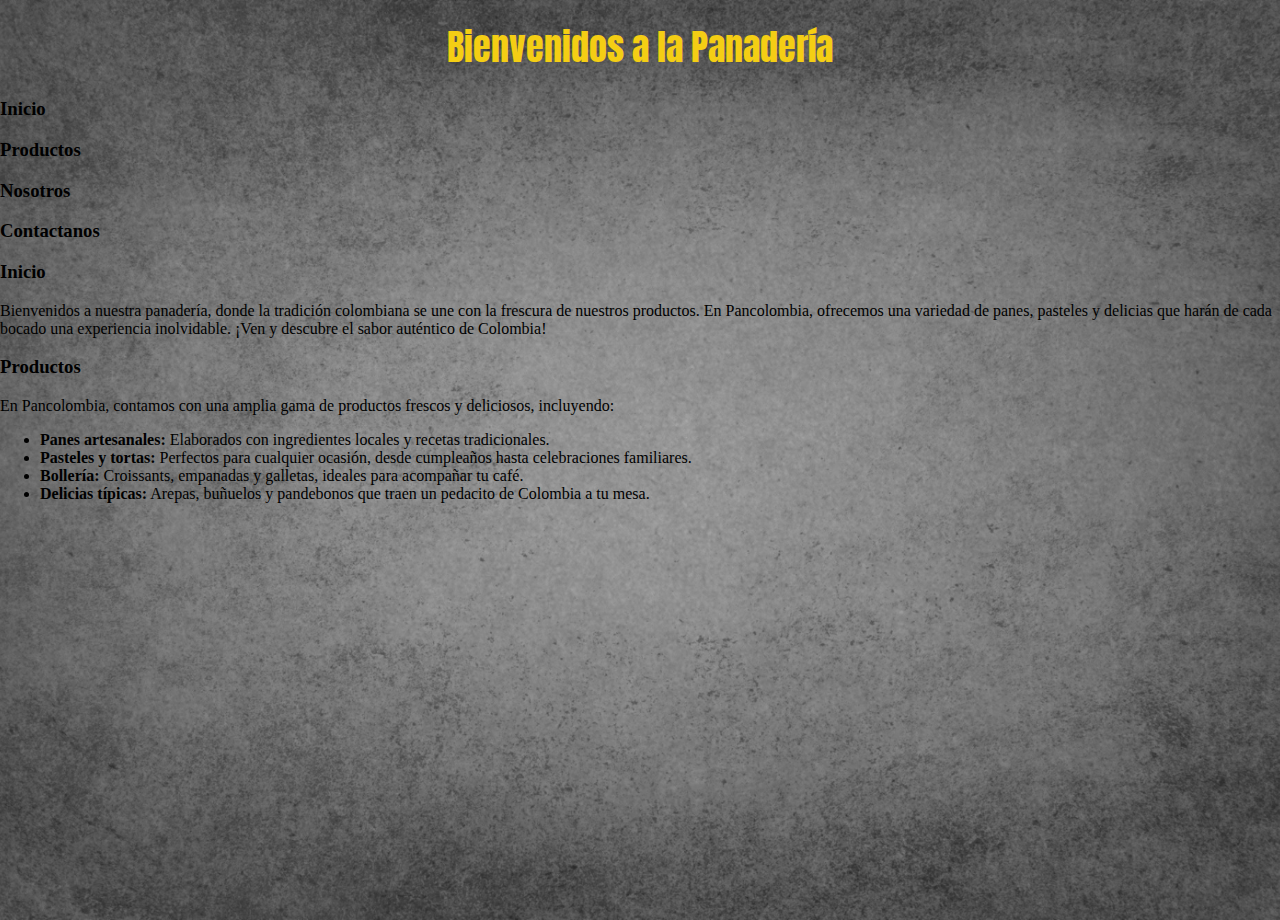
==== Panaderia.html @ d2364f93 "Se Realiza Creación de página web con los datos básicos" ====
<!DOCTYPE html>
<html lang="es">

<head>
    <meta charset="UTF-8">
    <meta name="viewport" content="width=device-width, initial-scale=1.0">
    <title>Panadería - Imagen de Fondo</title>
    <link rel="stylesheet" href="Panaderia.css">
    <link rel="preconnect" href="https://fonts.googleapis.com">
<link rel="preconnect" href="https://fonts.gstatic.com" crossorigin>
<link href="https://fonts.googleapis.com/css2?family=Anton&display=swap" rel="stylesheet">

</head>

<body>
    <div id="fondo">
        <h1 id="welcome">Bienvenidos a la Panadería</h1>
        <h3>Inicio</h3>
        <h3>Productos</h3>
        <h3>Nosotros</h3>
        <h3>Contactanos</h3>

        <h3 id="Inicio">Inicio</h3>
        <p>Bienvenidos a nuestra panadería, donde la tradición colombiana se une con la frescura de nuestros productos. En Pancolombia, ofrecemos una variedad de panes, pasteles y delicias que harán de cada bocado una experiencia inolvidable. ¡Ven y descubre el sabor auténtico de Colombia!</p>
    </div>    
        <h3 id="Productos">Productos</h3>
<p>En Pancolombia, contamos con una amplia gama de productos frescos y deliciosos, incluyendo:</p>
<ul>
    <li><strong>Panes artesanales:</strong> Elaborados con ingredientes locales y recetas tradicionales.</li>
    <li><strong>Pasteles y tortas:</strong> Perfectos para cualquier ocasión, desde cumpleaños hasta celebraciones familiares.</li>
    <li><strong>Bollería:</strong> Croissants, empanadas y galletas, ideales para acompañar tu café.</li>
    <li><strong>Delicias típicas:</strong> Arepas, buñuelos y pandebonos que traen un pedacito de Colombia a tu mesa.</li>
</ul>

    
</body>

</html>
---- Panaderia.css ----
/* Estilo del body con imagen de fondo */
body {
    background-image: url('gray.jpg'); /* Asegúrate de que 'imagen.jpg' esté en la misma carpeta que el HTML */
    background-size: cover; /* La imagen cubrirá toda la pantalla */
    background-position: center; /* Centra la imagen */
    background-repeat: no-repeat; /* Evita que la imagen se repita */
    height: 100vh; /* Asegúrate de que el cuerpo tenga altura para que la imagen sea visible */
    margin: 0; /* Elimina los márgenes por defecto */
    padding: 0; /* Elimina el padding por defecto */
}

/* Estilo del h1 */
#welcome {
    color: #F4CE14;
    font-size: 36px;
    text-align: center;
    margin-top: 20px; /* Añade margen para que no se pegue al borde superior */
    font-family: 'Anton', sans-serif;
    font-weight: 400;
    
}
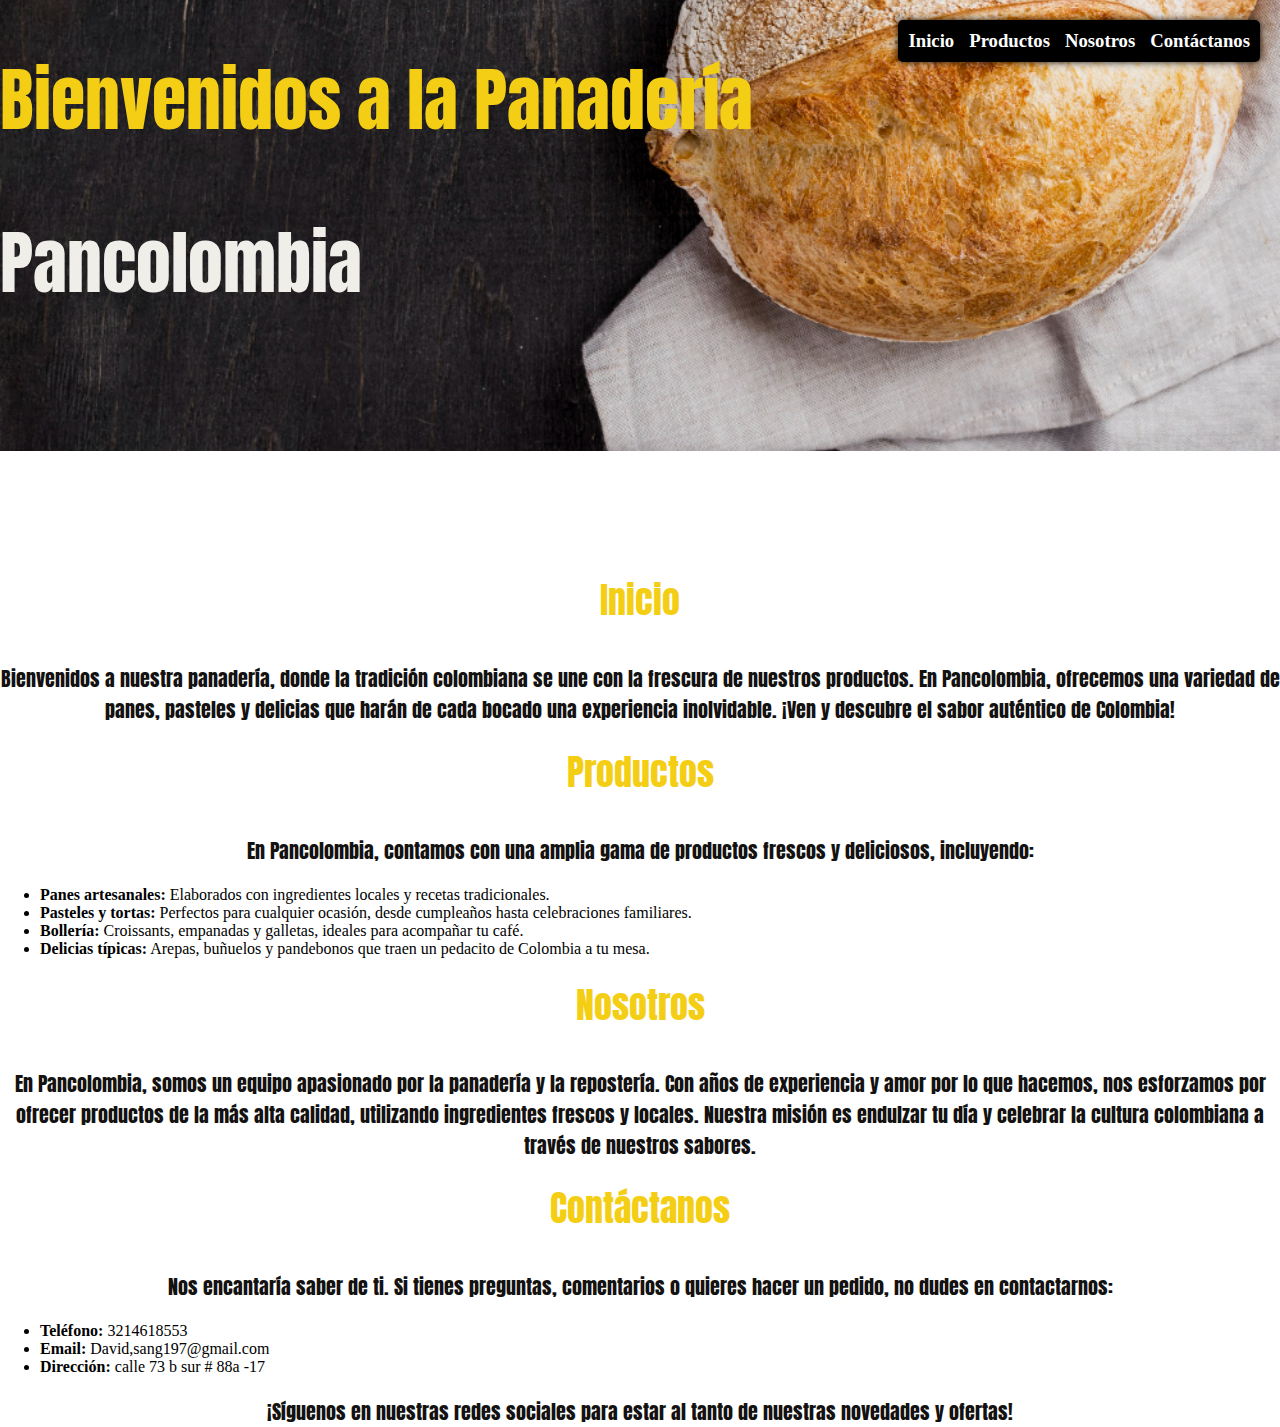
==== commit 8ead15a1: "Se pulen detalles como fuentes tamaños y margenes para tener una buena distribucion" ====
--- a/Panaderia.html
+++ b/Panaderia.html
@@ -14,15 +14,32 @@
 
 <body>
     <div id="fondo">
+        
         <h1 id="welcome">Bienvenidos a la Panadería</h1>
-        <h3>Inicio</h3>
-        <h3>Productos</h3>
-        <h3>Nosotros</h3>
-        <h3>Contactanos</h3>
+        <h2 id="Pancolombia">Pancolombia</h2>
+        <nav>
+            <h3><a href="#Inicio">Inicio</a></h3>
+            <h3><a href="#Productos">Productos</a></h3>
+            <h3><a href="#Nosotros">Nosotros</a></h3>
+            <h3><a href="#Contactanos">Contáctanos</a></h3>
+        </nav>
+        
+    </div>
+    <br>
+    <br>
+    <br>
+    <br>
+    <br>
+    <br>
+    <br>
+    <br>
+    <br>
+    <br>
+    
+        <h3 id="Inicio">Inicio</h3>
+        <p id="txt_ini">Bienvenidos a nuestra panadería, donde la tradición colombiana se une con la frescura de nuestros productos. En Pancolombia, ofrecemos una variedad de panes, pasteles y delicias que harán de cada bocado una experiencia inolvidable. ¡Ven y descubre el sabor auténtico de Colombia!</p>
+    
 
-        <h3 id="Inicio">Inicio</h3>
-        <p>Bienvenidos a nuestra panadería, donde la tradición colombiana se une con la frescura de nuestros productos. En Pancolombia, ofrecemos una variedad de panes, pasteles y delicias que harán de cada bocado una experiencia inolvidable. ¡Ven y descubre el sabor auténtico de Colombia!</p>
-    </div>    
         <h3 id="Productos">Productos</h3>
 <p>En Pancolombia, contamos con una amplia gama de productos frescos y deliciosos, incluyendo:</p>
 <ul>
@@ -32,7 +49,19 @@
     <li><strong>Delicias típicas:</strong> Arepas, buñuelos y pandebonos que traen un pedacito de Colombia a tu mesa.</li>
 </ul>
 
+<h3 id="Nosotros">Nosotros</h3>
+<p>En Pancolombia, somos un equipo apasionado por la panadería y la repostería. Con años de experiencia y amor por lo que hacemos, nos esforzamos por ofrecer productos de la más alta calidad, utilizando ingredientes frescos y locales. Nuestra misión es endulzar tu día y celebrar la cultura colombiana a través de nuestros sabores.</p>
+
+<h3 id="Contactanos">Contáctanos</h3>
+<p>Nos encantaría saber de ti. Si tienes preguntas, comentarios o quieres hacer un pedido, no dudes en contactarnos:</p>
+<ul>
+    <li><strong>Teléfono:</strong> 3214618553</li>
+    <li><strong>Email:</strong> David,sang197@gmail.com</li>
+    <li><strong>Dirección:</strong> calle 73 b sur # 88a -17</li>
+</ul>
+<p>¡Síguenos en nuestras redes sociales para estar al tanto de nuestras novedades y ofertas!</p>
     
+
 </body>
 
 </html>
--- a/Panaderia.css
+++ b/Panaderia.css
@@ -1,16 +1,35 @@
 /* Estilo del body con imagen de fondo */
 body {
-    background-image: url('gray.jpg'); /* Asegúrate de que 'imagen.jpg' esté en la misma carpeta que el HTML */
+    background-image: url('Pan-Banner.jpg'); /* Asegúrate de que 'imagen.jpg' esté en la misma carpeta que el HTML */
     background-size: cover; /* La imagen cubrirá toda la pantalla */
     background-position: center; /* Centra la imagen */
     background-repeat: no-repeat; /* Evita que la imagen se repita */
-    height: 100vh; /* Asegúrate de que el cuerpo tenga altura para que la imagen sea visible */
+    height: 0vh; /* Asegúrate de que el cuerpo tenga altura para que la imagen sea visible */
     margin: 0; /* Elimina los márgenes por defecto */
     padding: 0; /* Elimina el padding por defecto */
 }
 
 /* Estilo del h1 */
 #welcome {
+    color: #F4CE14;
+    font-size: 70px;
+    text-align: left;
+    margin-top: none; /* Añade margen para que no se pegue al borde superior */
+    font-family: 'Anton', sans-serif;
+    font-weight: 400;
+    
+}
+
+#Pancolombia{
+color: #efeee9;
+font-size: 70px;
+text-align: left;
+margin-top: none;
+font-family: 'Anton', sans-serif;
+font-weight: 10;
+}
+
+#Inicio {
     color: #F4CE14;
     font-size: 36px;
     text-align: center;
@@ -21,5 +40,73 @@
 }
 
 
-  
 
+#Productos {
+    color: #F4CE14;
+    font-size: 36px;
+    text-align: center;
+    margin-top: 20px; /* Añade margen para que no se pegue al borde superior */
+    font-family: 'Anton', sans-serif;
+    font-weight: 400;
+    
+}
+
+#Nosotros {
+    color: #F4CE14;
+    font-size: 36px;
+    text-align: center;
+    margin-top: 20px; /* Añade margen para que no se pegue al borde superior */
+    font-family: 'Anton', sans-serif;
+    font-weight: 400;
+    
+}
+
+#Contactanos {
+    color: #F4CE14;
+    font-size: 36px;
+    text-align: center;
+    margin-top: 20px; /* Añade margen para que no se pegue al borde superior */
+    font-family: 'Anton', sans-serif;
+    font-weight: 400;
+    
+}
+
+nav {
+    position: absolute; /* Posicionar la lista en la parte superior */
+    top: 20px; /* Ajustar la distancia desde la parte superior */
+    right: 20px; /* Alinear a la derecha */
+    background-color: black; /* Fondo negro */
+    padding: 10px; /* Espacio interno */
+    border-radius: 5px; /* Bordes redondeados */
+    box-shadow: 0 0 5px rgba(0, 0, 0, 0.5), 0 0 10px rgba(0, 0, 0, 0.5); /* Sombra difusa de lado a lado */
+    display: flex; /* Usar flexbox para la alineación horizontal */
+    gap: 15px; /* Espacio entre los elementos */
+    justify-content: flex-end; /* Alinear los elementos a la derecha */
+    width: auto; /* Ajustar el ancho según el contenido */
+}
+
+nav h3 {
+    margin: 0; /* Eliminar margen por defecto */
+    color: white; /* Color del texto */
+    text-shadow: 1px 1px 2px rgba(0, 0, 0, 0.7); /* Sombra para efecto 3D */
+}
+
+nav h3 a {
+    color: white; /* Color del enlace */
+    text-decoration: none; /* Quitar subrayado */
+}
+
+nav h3:hover {
+    text-decoration: underline; /* Subrayar al pasar el mouse */
+}
+
+
+p{
+    color: hsl(30, 6%, 7%);
+    font-size: 20px;
+    text-align: center;
+    margin-top: 20px; /* Añade margen para que no se pegue al borde superior */
+    font-family: 'Anton', sans-serif;
+    font-weight: 400;
+    
+}